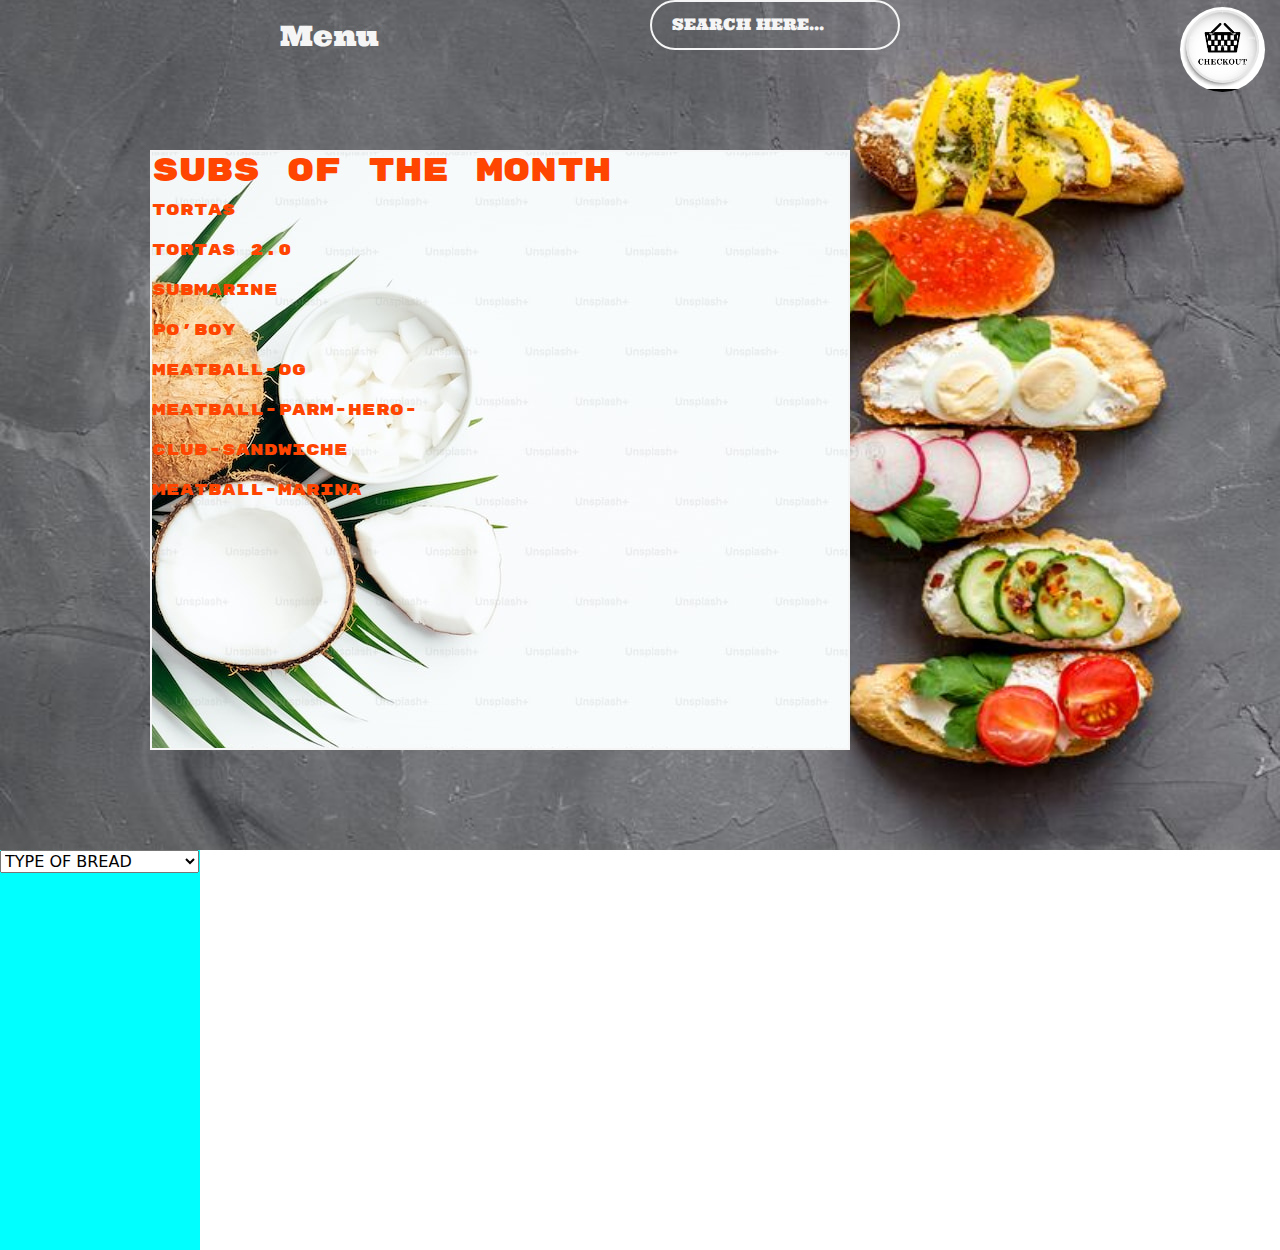
==== pages/bulid.html @ 58b0288f "progress" ====
<!DOCTYPE html>
<html lang="en">
<head>
    <meta charset="UTF-8">
    <meta http-equiv="X-UA-Compatible" content="IE=edge">
    <meta name="viewport" content="width=device-width, initial-scale=1.0">
    <title>Menu</title>

     <!--external documents-->
     <link rel="stylesheet" href="https://cdn.jsdelivr.net/npm/bootstrap@5.2.3/dist/css/bootstrap.min.css">
     <link src="https://cdn.jsdelivr.net/npm/bootstrap@5.2.3/dist/js/bootstrap.min.js">
     <link rel="preconnect" href="https://fonts.googleapis.com">
     <link rel="preconnect" href="https://fonts.gstatic.com" crossorigin>
     <link href="https://fonts.googleapis.com/css2?family=Rubik+Mono+One&family=Ultra&display=swap" rel="stylesheet">

     <!--internal documents-->
    <link rel="stylesheet" href="../css/style.css">
    <script type="application/javascript" src="../js/index.js"></script>
</head>
<body>
    <div>
        <div class="row">
            <div class="col-12">
                <div class="intro">
                        <div class="header">
                            <h3>Menu</h3>
                            <a href="../pages/checkout.html"><h4></h4></a>
                        </div>
                        <div class="search-bar">SEARCH HERE...</div>
                        <div class="Menu">
                            <h2>SUBS OF THE MONTH</h2>
                            <div class="menu-list">
                            <p>TORTAS</p>
                            <p>TORTAS 2.0</p>
                            <p>SUBMARINE</p>
                            <p>PO'BOY</p>
                            <p>MEATBALL-OG</p>
                            <p>MEATBALL-PARM-HERO-</p>
                            <p>CLUB-SANDWICHE</p>
                            <p>MEATBALL-MARINA</p>
                            </div>
                        </div>
                        
                </div>
            </div>
        </div>
    </div>  
    <form class="bread">
        <select>
            <option>TYPE OF BREAD</option> 
            <option>WHEAT BREAD</option>
            <option>WHITE BREAD</option>
            <option>ITALIAN HERB & HERB</option>
            <option>MALTED RYE</option>
            <option>PLAIN WRAP</option>
            <option>GLUTEN FREE WRAP</option>
            <option>MULTIGRAIN WRAP</option>
        </select>
    </form> 
</body>
</html>
---- css/style.css ----
.header{
    float: right;
}


.header h3{
    margin-left: -1000px;
    margin-top: 20px;
    font-family: 'Ultra', serif;
    color: whitesmoke;
   
}

.header h4{
    width: 85px;
    height: 85px;
    border-radius: 50px;
    margin-top: -55px;
    background-image: url(../assets/checkout.jpeg);
    background-position: center;
    background-size: cover;
    margin-left: -100px;
}

.search-bar{
    width: 250px;
    height: 50px;
    border-radius: 45px;
    margin-left: 650px;
    color: whitesmoke;
    font-family: 'Ultra', serif;
    border: 2px solid whitesmoke;
    padding-top: 10px;
    padding-left: 20px;
}

.search-bar:hover{
    width: 250px;
    height: 50px;
    border-radius: 45px;
    margin-left: 650px;
    color: black;
    font-family: 'Ultra', serif;
    border: 2px solid whitesmoke;
    padding-top: 10px;
    padding-left: 20px;
    background-color: whitesmoke;
    cursor: pointer;
}

.intro{
    width: 100%;
    height: 850px;
    background-image: url(../assets/menu\ BG.jpeg);
    background-position: center;
    background-size: cover;
}

.Menu{
    width: 700px;
    height: 600px;
    border: 2px solid whitesmoke;
    color: orangered;
    font-family: 'Rubik Mono One', sans-serif;
    margin-left: 150px;
    margin-top: 100px;
    background-image: url(../assets/BG.jpeg);
}


.bread{
    width: 200px;
    height: 400px;
    background-color: aqua;
}
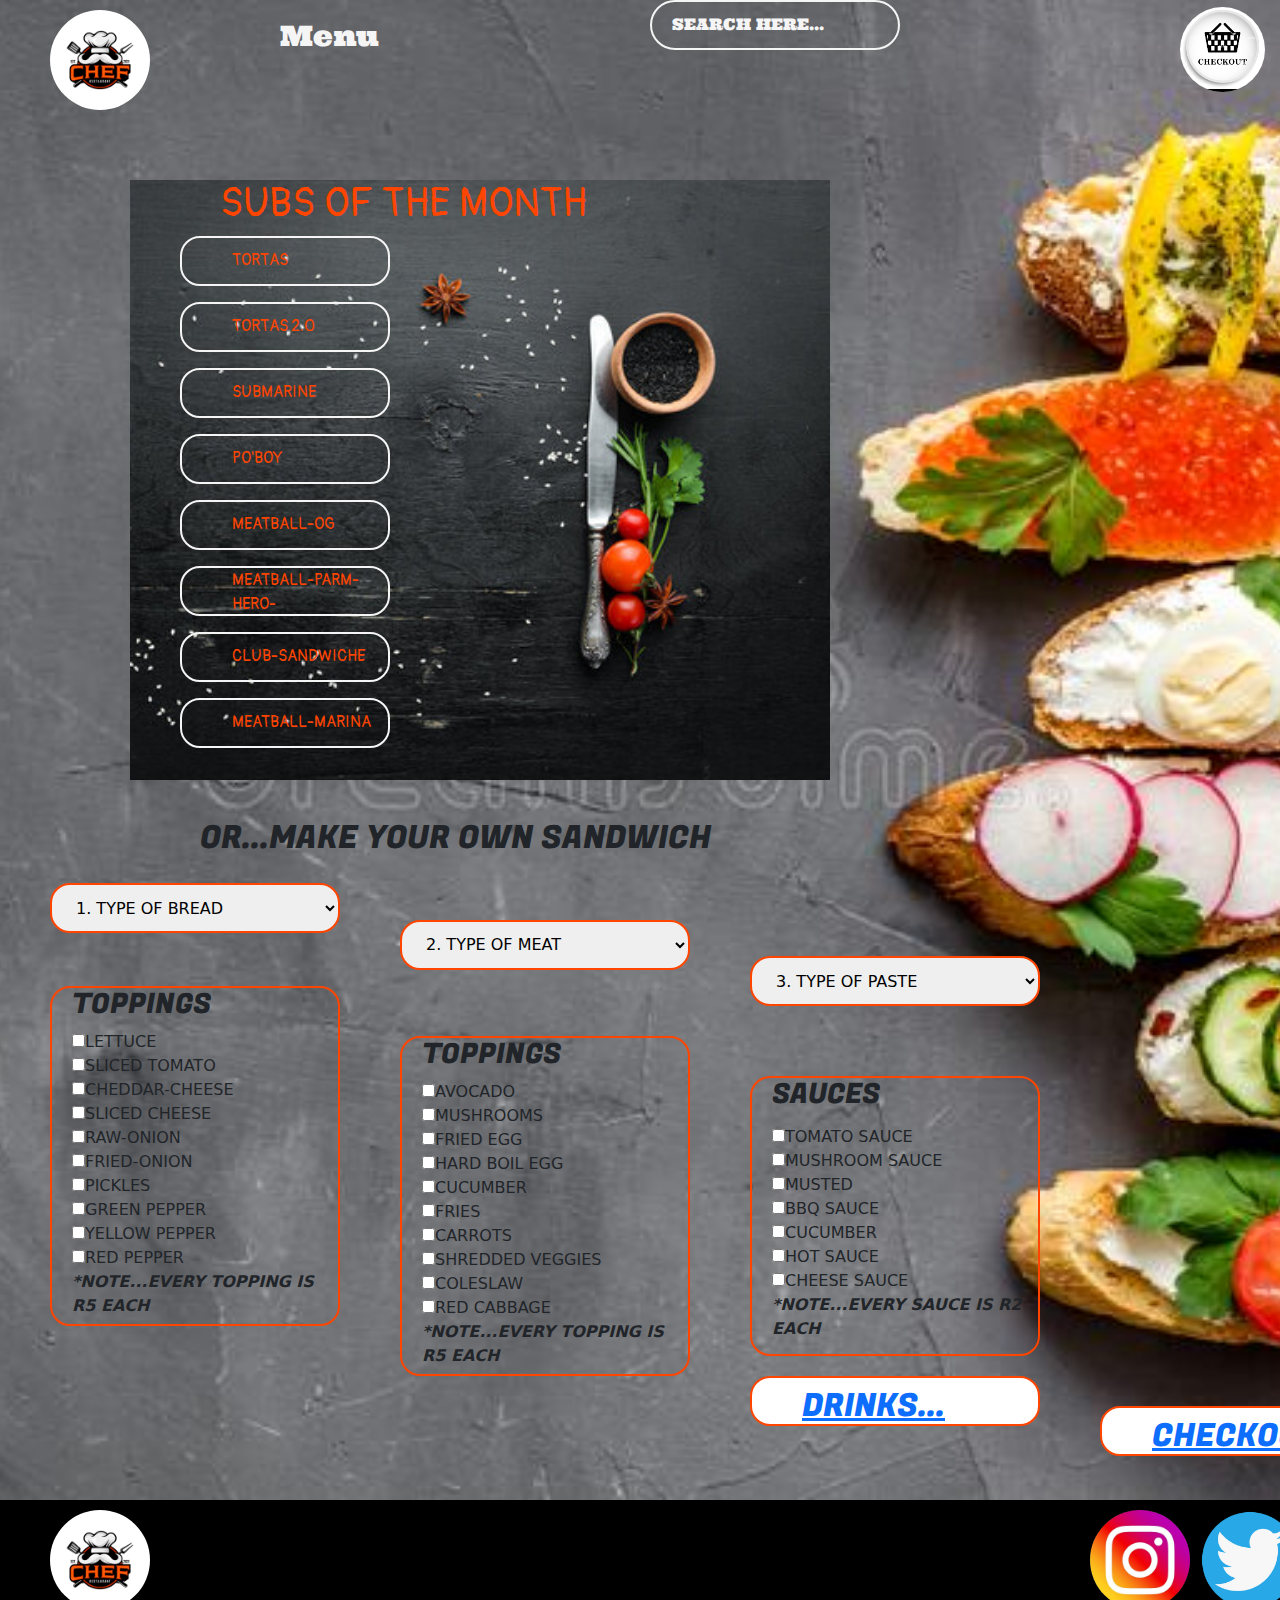
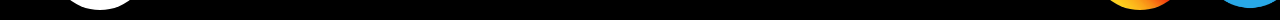
==== commit 6a9fb40b: "progress" ====
--- a/pages/bulid.html
+++ b/pages/bulid.html
@@ -11,7 +11,7 @@
      <link src="https://cdn.jsdelivr.net/npm/bootstrap@5.2.3/dist/js/bootstrap.min.js">
      <link rel="preconnect" href="https://fonts.googleapis.com">
      <link rel="preconnect" href="https://fonts.gstatic.com" crossorigin>
-     <link href="https://fonts.googleapis.com/css2?family=Rubik+Mono+One&family=Ultra&display=swap" rel="stylesheet">
+     <link href="https://fonts.googleapis.com/css2?family=Fugaz+One&family=Pangolin&family=Rubik+Mono+One&family=Shrikhand&family=Ultra&display=swap" rel="stylesheet">
 
      <!--internal documents-->
     <link rel="stylesheet" href="../css/style.css">
@@ -22,40 +22,144 @@
         <div class="row">
             <div class="col-12">
                 <div class="intro">
+                      
                         <div class="header">
                             <h3>Menu</h3>
                             <a href="../pages/checkout.html"><h4></h4></a>
                         </div>
                         <div class="search-bar">SEARCH HERE...</div>
+                        <a href="../index.html"><div class="chef-logo"></div></a>
                         <div class="Menu">
-                            <h2>SUBS OF THE MONTH</h2>
+                            <h1>SUBS OF THE MONTH</h1>
                             <div class="menu-list">
-                            <p>TORTAS</p>
-                            <p>TORTAS 2.0</p>
-                            <p>SUBMARINE</p>
-                            <p>PO'BOY</p>
-                            <p>MEATBALL-OG</p>
-                            <p>MEATBALL-PARM-HERO-</p>
-                            <p>CLUB-SANDWICHE</p>
-                            <p>MEATBALL-MARINA</p>
+                            <p class="TORTAS">TORTAS</p>
+                            <p class="tORTAS">TORTAS 2.0</p>
+                            <p class="SUBMARINE">SUBMARINE</p>
+                            <p class="POBOY">PO'BOY</p>
+                            <p class="OG">MEATBALL-OG</p>
+                            <p class="HERO">MEATBALL-PARM-HERO-</p>
+                            <p class="CS">CLUB-SANDWICHE</p>
+                            <p class="MM">MEATBALL-MARINA</p>
                             </div>
                         </div>
+
+                        <div class="MYOS">
+                            <h2>OR...MAKE YOUR OWN SANDWICH</h2>
+                        </div>
+
+                        <form class="bread">
+                            <select class="BREAD">
+                                <option>1. TYPE OF BREAD</option> 
+                                <option>WHEAT BREAD...........R25.99</option>
+                                <option>WHITE BREAD...........R15.99</option>
+                                <option>SOURDOUGH BREAD...........R15.99</option>
+                                <option>RYE BREAD...........R15.99</option>
+                                <option>FLAT BREAD...........R15.99</option>
+                                <option>GLUTEN FREE WRAP...........R15.99</option>
+                                <option>MULTIGRAIN BREAD...........R15.99</option>
+                            </select>
+                        </form>
                         
+                        <form class="meat">
+                            <select class="MEAT">
+                                <option>2. TYPE OF MEAT</option> 
+                                <option>HAM SLICES...........R25.99</option>
+                                <option>SALAMI SLICES...........R15.99</option>
+                                <option>POLONY...........R15.99</option>
+                                <option>TURKEY...........R15.99</option>
+                                <option>LAMB SLICES...........R15.99</option>
+                                <option>CHICKEN SLICES...........R15.99</option>
+                                <option>MEATBALLS...........R15.99</option>
+                            </select>
+                        </form>
+
+                        <form class="paste">
+                            <select class="PASTE">
+                                <option>3. TYPE OF PASTE</option> 
+                                <option>Hummus...........R25.99</option>
+                                <option>SPICY AVOCADO SPREAD...........R15.99</option>
+                                <option>CREAMY CHEESE AND CHIVES...........R15.99</option>
+                                <option>MAYONNAISE...........R15.99</option>
+                            </select>
+                        </form>
+
+                        <form >
+                            <div class="toppings">
+                                <h3>TOPPINGS</h3>
+                                <input type="checkbox">LETTUCE
+                                <div><input type="checkbox">SLICED TOMATO</div>
+                                <div><input type="checkbox">CHEDDAR-CHEESE</div>
+                                <div><input type="checkbox">SLICED CHEESE</div>
+                                <div><input type="checkbox">RAW-ONION</div>
+                                <div><input type="checkbox">FRIED-ONION</div>
+                                <div><input type="checkbox">PICKLES</div>
+                                <div><input type="checkbox">GREEN PEPPER</div>
+                                <div><input type="checkbox">YELLOW PEPPER</div>
+                                <div><input type="checkbox">RED PEPPER</div>
+                                <strong><i><p>*NOTE...EVERY TOPPING IS R5 EACH</p></i></strong>
+                            </div>
+                        </form>
+
+                        <form >
+                            <div class="toppings-two">
+                                <h3>TOPPINGS</h3>
+                                <input type="checkbox">AVOCADO 
+                                <div><input type="checkbox">MUSHROOMS</div>
+                                <div><input type="checkbox">FRIED EGG</div>
+                                <div><input type="checkbox">HARD BOIL EGG</div>
+                                <div><input type="checkbox">CUCUMBER</div>
+                                <div><input type="checkbox">FRIES</div>
+                                <div><input type="checkbox">CARROTS</div>
+                                <div><input type="checkbox">SHREDDED VEGGIES</div>
+                                <div><input type="checkbox">COLESLAW</div>
+                                <div><input type="checkbox">RED CABBAGE</div>
+                                <strong><i><p>*NOTE...EVERY TOPPING IS R5 EACH</p></i></strong>
+                            </div>
+                            
+                        </form>
+
+                        <form >
+                            <div class="toppings-three">
+                                <h3>SAUCES</h3>
+                                <input type="checkbox">TOMATO SAUCE
+                                <div><input type="checkbox">MUSHROOM SAUCE</div>
+                                <div><input type="checkbox">MUSTED</div>
+                                <div><input type="checkbox">BBQ SAUCE</div>
+                                <div><input type="checkbox">CUCUMBER</div>
+                                <div><input type="checkbox">HOT SAUCE</div>
+                                <div><input type="checkbox">CHEESE SAUCE</div>
+                                <strong><i><p>*NOTE...EVERY SAUCE IS R2 EACH</p></i></strong>
+
+                            </div>
+                        </form>
+
+                        <div class="button">
+                            <h2><a href="../pages/drinks.html">DRINKS...</a></h2>
+                        </div>
+
+                        <div class="checkout-button">
+                            <h2><a href="../pages/checkout.html">CHECKOUT -></a></h2>
+                        </div>
+
                 </div>
             </div>
         </div>
     </div>  
-    <form class="bread">
-        <select>
-            <option>TYPE OF BREAD</option> 
-            <option>WHEAT BREAD</option>
-            <option>WHITE BREAD</option>
-            <option>ITALIAN HERB & HERB</option>
-            <option>MALTED RYE</option>
-            <option>PLAIN WRAP</option>
-            <option>GLUTEN FREE WRAP</option>
-            <option>MULTIGRAIN WRAP</option>
-        </select>
-    </form> 
+
+    <footer>
+        <section>
+            <div class="row">
+                <div class="col-12">
+                    <div class="footer">
+                        <div class="chef-logo"></div>
+                        <div class="instagram-logo"></div>
+                        <div class="twitter-logo"></div>
+                        <div class="facebook-logo"></div>
+                    </div>
+                </div>
+
+            </div>
+        </section>
+    </footer>
 </body>
 </html>--- a/css/style.css
+++ b/css/style.css
@@ -1,7 +1,19 @@
+.chef-logo{
+    width: 100px;
+    height: 100px;
+    border-radius: 50px;
+    margin-left: 30px;
+    margin-top: -40px;
+    background-image: url(../assets/master-chef-logo-design-template-free-vector.webp);
+    background-position: center;
+    background-size: cover;
+
+}
+
+
 .header{
     float: right;
 }
-
 
 .header h3{
     margin-left: -1000px;
@@ -50,7 +62,7 @@
 
 .intro{
     width: 100%;
-    height: 850px;
+    height: 1500px;
     background-image: url(../assets/menu\ BG.jpeg);
     background-position: center;
     background-size: cover;
@@ -59,17 +71,372 @@
 .Menu{
     width: 700px;
     height: 600px;
-    border: 2px solid whitesmoke;
     color: orangered;
-    font-family: 'Rubik Mono One', sans-serif;
-    margin-left: 150px;
-    margin-top: 100px;
-    background-image: url(../assets/BG.jpeg);
-}
-
-
-.bread{
-    width: 200px;
-    height: 400px;
-    background-color: aqua;
-}
+    font-family: 'Pangolin', cursive;
+    margin-left: 130px;
+    margin-top: 70px;
+    background-image: url(../assets/menu2.jpeg);
+    background-position: right;
+    background-size: cover;
+} 
+
+.Menu h1{
+    margin-left: 90px;
+}
+
+.menu-list {
+   padding-left: 50px;
+}
+
+.TORTAS{
+    width: 210px;
+    height: 50px;
+    border-radius: 20px;
+    border: 2px solid whitesmoke;
+    padding-left: 50px;
+    padding-top: 10px;
+}
+
+.TORTAS:hover{
+    width: 210px;
+    height: 50px;
+    border-radius: 20px;
+    border: 2px solid whitesmoke;
+    padding-left: 50px;
+    padding-top: 10px;
+    background-color: whitesmoke;
+    color: black;
+    cursor: pointer;
+}
+
+.tORTAS{
+    width: 210px;
+    height: 50px;
+    border-radius: 20px;
+    border: 2px solid whitesmoke;
+    padding-left: 50px;
+    padding-top: 10px;
+}
+
+.tORTAS:hover{
+    width: 210px;
+    height: 50px;
+    border-radius: 20px;
+    border: 2px solid whitesmoke;
+    padding-left: 50px;
+    padding-top: 10px;
+    background-color: whitesmoke;
+    color: black;
+    cursor: pointer;
+}
+
+.SUBMARINE{
+    width: 210px;
+    height: 50px;
+    border-radius: 20px;
+    border: 2px solid whitesmoke;
+    padding-left: 50px;
+    padding-top: 10px;
+}
+
+.SUBMARINE:hover{
+    width: 210px;
+    height: 50px;
+    border-radius: 20px;
+    border: 2px solid whitesmoke;
+    padding-left: 50px;
+    padding-top: 10px;
+    background-color: whitesmoke;
+    color: black;
+    cursor: pointer;
+}
+
+.POBOY{
+    width: 210px;
+    height: 50px;
+    border-radius: 20px;
+    border: 2px solid whitesmoke;
+    padding-left: 50px;
+    padding-top: 10px;
+}
+
+.POBOY:hover{
+    width: 210px;
+    height: 50px;
+    border-radius: 20px;
+    border: 2px solid whitesmoke;
+    padding-left: 50px;
+    padding-top: 10px;
+    background-color: whitesmoke;
+    color: black;
+    cursor: pointer;
+}
+
+.OG{
+    width: 210px;
+    height: 50px;
+    border-radius: 20px;
+    border: 2px solid whitesmoke;
+    padding-left: 50px;
+    padding-top: 10px;
+}
+
+.OG:hover{
+    width: 210px;
+    height: 50px;
+    border-radius: 20px;
+    border: 2px solid whitesmoke;
+    padding-left: 50px;
+    padding-top: 10px;
+    background-color: whitesmoke;
+    color: black;
+    cursor: pointer;
+}
+
+.HERO{
+    width: 210px;
+    height: 50px;
+    border-radius: 20px;
+    border: 2px solid whitesmoke;
+    padding-left: 50px;
+    
+}
+
+.HERO:hover{
+    width: 210px;
+    height: 50px;
+    border-radius: 20px;
+    border: 2px solid whitesmoke;
+    padding-left: 50px;
+   
+    background-color: whitesmoke;
+    color: black;
+    cursor: pointer;
+}
+
+.CS{
+    width: 210px;
+    height: 50px;
+    border-radius: 20px;
+    border: 2px solid whitesmoke;
+    padding-left: 50px;
+    padding-top: 10px;
+}
+
+.CS:hover{
+    width: 210px;
+    height: 50px;
+    border-radius: 20px;
+    border: 2px solid whitesmoke;
+    padding-left: 50px;
+    padding-top: 10px;
+    background-color: whitesmoke;
+    color: black;
+    cursor: pointer;
+}
+
+.MM{
+    width: 210px;
+    height: 50px;
+    border-radius: 20px;
+    border: 2px solid whitesmoke;
+    padding-left: 50px;
+    padding-top: 10px;
+}
+
+.MM:hover{
+    width: 210px;
+    height: 50px;
+    border-radius: 20px;
+    border: 2px solid whitesmoke;
+    padding-left: 50px;
+    padding-top: 10px;
+    background-color: whitesmoke;
+    color: black;
+    cursor: pointer;
+}
+
+.MYOS{
+    margin-left: 200px;
+    margin-top: 40px;
+    margin-bottom: 25px;
+    font-family: 'Fugaz One', cursive;
+}
+
+.BREAD{
+    width: 290px;
+    height: 50px;
+    border-radius: 20px;
+    border: 2px solid orangered;
+    padding-left: 20px;
+    margin-left: 50px;
+}
+
+.MEAT{
+    width: 290px;
+    height: 50px;
+    border-radius: 20px;
+    border: 2px solid orangered;
+    padding-left: 20px;
+    margin-left: 400px;
+    margin-top: -500px;
+}
+
+.PASTE{
+    width: 290px;
+    height: 50px;
+    border-radius: 20px;
+    border: 2px solid orangered;
+    padding-left: 20px;
+    margin-left: 750px;
+    margin-top: -600px;
+}
+
+.toppings h3{
+    font-family: 'Fugaz One', cursive;
+}
+
+.toppings{
+    width: 290px;
+    height: 340px;
+    border-radius: 20px;
+    border: 2px solid orangered;
+    padding-left: 20px;
+    margin-left: 50px;
+    margin-top: -20px;
+}
+
+.toppings-two h3{
+    font-family: 'Fugaz One', cursive;
+}
+
+.toppings-two{
+    width: 290px;
+    height: 340px;
+    border-radius: 20px;
+    border: 2px solid orangered;
+    padding-left: 20px;
+    margin-left: 400px;
+    margin-top: -290px;
+}
+
+.toppings-three h3{
+    font-family: 'Fugaz One', cursive;
+    padding-bottom: 5px;
+}
+
+.toppings-three{
+    width: 290px;
+    height: 280px;
+    border-radius: 20px;
+    border: 2px solid orangered;
+    padding-left: 20px;
+    margin-left: 750px;
+    margin-top: -300px;
+}
+
+.button{
+    width: 290px;
+    height: 50px;
+    border-radius: 20px;
+    border: 2px solid orangered;
+    background-color: white;
+    padding-top: 10px;
+    padding-left: 50px;
+    margin-left: 750px;
+    margin-top: 20px;
+    font-family: 'Fugaz One', cursive;
+}
+
+.button:hover{
+    width: 290px;
+    height: 50px;
+    border-radius: 20px;
+    border: 2px solid whitesmoke;
+    background-color: whitesmoke;
+    color: orangered;
+    padding-top: 10px;
+    padding-left: 50px;
+    margin-left: 750px;
+    margin-top: 20px;
+    font-family: 'Fugaz One', cursive;
+}
+
+.checkout-button{
+    width: 290px;
+    height: 50px;
+    border-radius: 20px;
+    border: 2px solid orangered;
+    background-color: white;
+    color: whitesmoke;
+    padding-top: 10px;
+    padding-left: 50px;
+    margin-left: 1100px;
+    margin-top: -20px;
+    font-family: 'Fugaz One', cursive;
+}
+
+.checkout-button:hover{
+    width: 290px;
+    height: 50px;
+    border-radius: 20px;
+    border: 2px solid whitesmoke;
+    background-color: whitesmoke;
+    color: orangered;
+    padding-top: 10px;
+    padding-left: 50px;
+    margin-left: 1100px;
+    margin-top: -20px;
+    font-family: 'Fugaz One', cursive;
+}
+
+.footer{
+    width: 100%;
+    height: 120px;
+    background-color: black;
+    padding-top: 50px;
+}
+
+.chef-logo{
+    width: 100px;
+    height: 100px;
+    border-radius: 50px;
+    margin-left: 50px;
+    background-image: url(../assets/master-chef-logo-design-template-free-vector.webp);
+    background-position: center;
+    background-size: cover;
+
+}
+
+.instagram-logo{
+    width: 100px;
+    height: 100px;
+    border-radius: 50px;
+    margin-left: 1090px;
+    margin-top: -100px;
+    background-image: url(../assets/instagram\ logo.jpeg);
+    background-position: center;
+    background-size: cover;
+}
+
+.twitter-logo{
+    width: 100px;
+    height: 100px;
+    border-radius: 50px;
+    margin-left: 1200px;
+    margin-top: -100px;
+    background-image: url(../assets/twitter\ .png);
+    background-position: center;
+    background-size: cover;
+}
+
+.facebook-logo{
+    width: 110px;
+    height: 110px;
+    border-radius: 50px;
+    margin-left: 1300px;
+    margin-top: -105px;
+    background-image: url(../assets/Facebook.png);
+    background-position: center;
+    background-size: cover;
+}
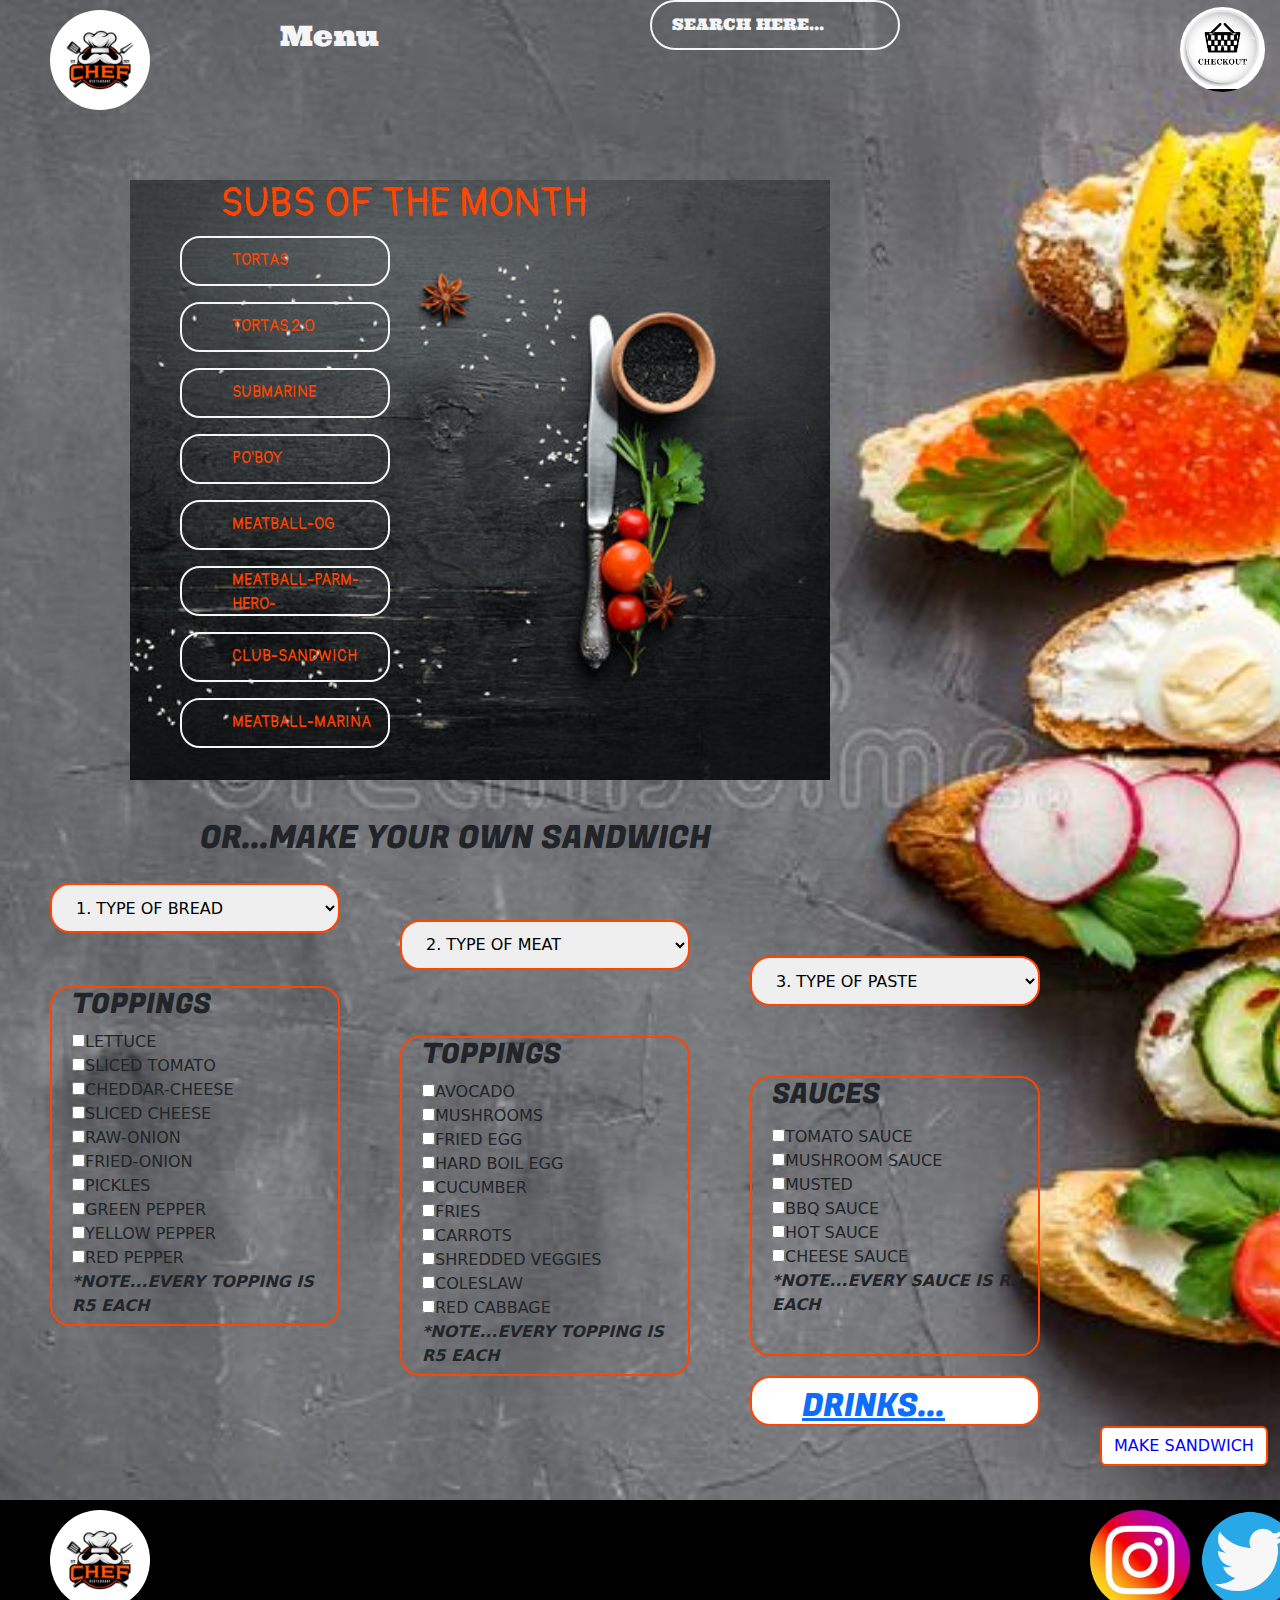
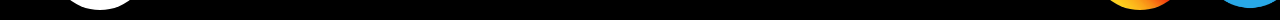
==== commit b88060c7: "progress" ====
--- a/pages/bulid.html
+++ b/pages/bulid.html
@@ -15,13 +15,13 @@
 
      <!--internal documents-->
     <link rel="stylesheet" href="../css/style.css">
-    <script type="application/javascript" src="../js/index.js"></script>
+    <script type="application/javascript" src="../js/build.js"></script>
 </head>
 <body>
-    <div>
+    <form id="sandwichForm" >
         <div class="row">
             <div class="col-12">
-                <div class="intro">
+                <div class="intro" >
                       
                         <div class="header">
                             <h3>Menu</h3>
@@ -32,14 +32,14 @@
                         <div class="Menu">
                             <h1>SUBS OF THE MONTH</h1>
                             <div class="menu-list">
-                            <p class="TORTAS">TORTAS</p>
-                            <p class="tORTAS">TORTAS 2.0</p>
-                            <p class="SUBMARINE">SUBMARINE</p>
-                            <p class="POBOY">PO'BOY</p>
-                            <p class="OG">MEATBALL-OG</p>
-                            <p class="HERO">MEATBALL-PARM-HERO-</p>
-                            <p class="CS">CLUB-SANDWICHE</p>
-                            <p class="MM">MEATBALL-MARINA</p>
+                            <p class="TORTAS" id="tortas" >TORTAS</p>
+                            <p class="tORTAS" id="t" >TORTAS 2.0</p>
+                            <p class="SUBMARINE" id="submarine" >SUBMARINE</p>
+                            <p class="POBOY" id="poboy" >PO'BOY</p>
+                            <p class="OG" id="og">MEATBALL-OG</p>
+                            <p class="HERO" id="meatball">MEATBALL-PARM-HERO-</p>
+                            <p class="CS" id="club">CLUB-SANDWICH</p>
+                            <p class="MM" id="marina">MEATBALL-MARINA</p>
                             </div>
                         </div>
 
@@ -48,71 +48,71 @@
                         </div>
 
                         <form class="bread">
-                            <select class="BREAD">
+                            <select class="BREAD" id="roll" name="loaf">
                                 <option>1. TYPE OF BREAD</option> 
-                                <option>WHEAT BREAD...........R25.99</option>
-                                <option>WHITE BREAD...........R15.99</option>
-                                <option>SOURDOUGH BREAD...........R15.99</option>
-                                <option>RYE BREAD...........R15.99</option>
-                                <option>FLAT BREAD...........R15.99</option>
-                                <option>GLUTEN FREE WRAP...........R15.99</option>
-                                <option>MULTIGRAIN BREAD...........R15.99</option>
+                                <option value="wheat bread" id="wheat bread">WHEAT BREAD...........R15</option>
+                                <option value="white bread" id="white bread">WHITE BREAD...........R15</option>
+                                <option value="sourdough bread" id="sourdough bread">SOURDOUGH BREAD...........R15</option>
+                                <option value="rye bread" id="rye bread">RYE BREAD...........R15</option>
+                                <option value="flat bread" id="lat bread">FLAT BREAD...........R15</option>
+                                <option value="gluten free wrap" id="gluten free wrap">GLUTEN FREE WRAP...........R15</option>
+                                <option value="multigrain bread" id="multigrain bread">MULTIGRAIN BREAD...........R15</option>
                             </select>
                         </form>
                         
-                        <form class="meat">
-                            <select class="MEAT">
+                        <form class="meat" >
+                            <select class="MEAT" id="flesh" >
                                 <option>2. TYPE OF MEAT</option> 
-                                <option>HAM SLICES...........R25.99</option>
-                                <option>SALAMI SLICES...........R15.99</option>
-                                <option>POLONY...........R15.99</option>
-                                <option>TURKEY...........R15.99</option>
-                                <option>LAMB SLICES...........R15.99</option>
-                                <option>CHICKEN SLICES...........R15.99</option>
-                                <option>MEATBALLS...........R15.99</option>
+                                <option value="ham slices" id="ham slices">HAM SLICES...........R24.99</option>
+                                <option value="salami slices" id="salami slices">SALAMI SLICES...........R19.99</option>
+                                <option value="polony" id="polony">POLONY...........R14.99</option>
+                                <option value="turkey" id="turkey">TURKEY...........R27.99</option>
+                                <option value="lamb slices" id="lamb slices" >LAMB SLICES...........R34.99</option>
+                                <option value="chicken slices" id="chicken slices">CHICKEN SLICES...........R24.99</option>
+                                <option value="meatballs" id="meatballs">MEATBALLS...........R14.99</option>
                             </select>
                         </form>
 
                         <form class="paste">
-                            <select class="PASTE">
+                            <select class="PASTE" id="spread">
                                 <option>3. TYPE OF PASTE</option> 
-                                <option>Hummus...........R25.99</option>
-                                <option>SPICY AVOCADO SPREAD...........R15.99</option>
-                                <option>CREAMY CHEESE AND CHIVES...........R15.99</option>
-                                <option>MAYONNAISE...........R15.99</option>
+                                <option value="hummus" id="hummus">Hummus...........R24.99</option>
+                                <option value="spicy avocado spread" id="spicy avocado spread">SPICY AVOCADO SPREAD...........R19.99</option>
+                                <option value="creamy cheese and chives" id="creamy cheese and chives">CREAMY CHEESE AND CHIVES...........R14.99</option>
+                                <option value="mayonnaise" id="mayonnaise">MAYONNAISE...........R27.99</option>
                             </select>
                         </form>
 
-                        <form >
-                            <div class="toppings">
+                        <form onchange="">
+                            <div class="toppings" id="condiments">
                                 <h3>TOPPINGS</h3>
-                                <input type="checkbox">LETTUCE
-                                <div><input type="checkbox">SLICED TOMATO</div>
-                                <div><input type="checkbox">CHEDDAR-CHEESE</div>
-                                <div><input type="checkbox">SLICED CHEESE</div>
-                                <div><input type="checkbox">RAW-ONION</div>
-                                <div><input type="checkbox">FRIED-ONION</div>
-                                <div><input type="checkbox">PICKLES</div>
-                                <div><input type="checkbox">GREEN PEPPER</div>
-                                <div><input type="checkbox">YELLOW PEPPER</div>
-                                <div><input type="checkbox">RED PEPPER</div>
+                                <input type="checkbox" name="tops" value="lettuce" data-price="5" id="lettuce">LETTUCE
+                                <div><input type="checkbox" name="tops" value="slicedTomato" data-price="5" id="slicedTomato">SLICED TOMATO</div>
+                                <div><input type="checkbox" name="tops" value="cheddarCheese" data-price="5" id="cheddarCheese">CHEDDAR-CHEESE</div>
+                                <div><input type="checkbox" name="tops" value="slicedCheese" data-price="5" id="slicedCheese">SLICED CHEESE</div>
+                                <div><input type="checkbox" name="tops" value="rawOnion" data-price="5" id="rawOnion">RAW-ONION</div>
+                                <div><input type="checkbox" name="tops" value="friedOnion" data-price="5" id="friedOnion">FRIED-ONION</div>
+                                <div><input type="checkbox" name="tops" value="pickles" data-price="5" id="pickles">PICKLES</div>
+                                <div><input type="checkbox" name="tops" value="green pepper" data-price="5" id="green">GREEN PEPPER</div>
+                                <div><input type="checkbox" name="tops" value="yellow pepper" data-price="5" id="yellow">YELLOW PEPPER</div>
+                                <div><input type="checkbox" name="tops" value="red pepper" data-price="5" id="red">RED PEPPER</div>
                                 <strong><i><p>*NOTE...EVERY TOPPING IS R5 EACH</p></i></strong>
                             </div>
                         </form>
 
-                        <form >
+                        <form > 
                             <div class="toppings-two">
                                 <h3>TOPPINGS</h3>
-                                <input type="checkbox">AVOCADO 
-                                <div><input type="checkbox">MUSHROOMS</div>
-                                <div><input type="checkbox">FRIED EGG</div>
-                                <div><input type="checkbox">HARD BOIL EGG</div>
-                                <div><input type="checkbox">CUCUMBER</div>
-                                <div><input type="checkbox">FRIES</div>
-                                <div><input type="checkbox">CARROTS</div>
-                                <div><input type="checkbox">SHREDDED VEGGIES</div>
-                                <div><input type="checkbox">COLESLAW</div>
-                                <div><input type="checkbox">RED CABBAGE</div>
+                                <input type="checkbox" name="tops" value="avocado" data-price="5" id="avocado">AVOCADO 
+                                <div><input type="checkbox" name="tops" value="mushrooms" data-price="5"id="mushrooms">MUSHROOMS</div>
+                                <div><input type="checkbox" name="tops" value="fried egg" data-price="5" id="fried egg">FRIED EGG</div>
+                                <div><input type="checkbox" name="tops" value="hard boil egg" data-price="5" id="hard boil egg">HARD BOIL EGG</div>
+                                <div><input type="checkbox" name="tops" value="cucumber" data-price="5" id="cucumber">CUCUMBER</div>
+                                <div><input type="checkbox" name="tops" value="fries" data-price="5" id="fries">FRIES</div>
+                                <div><input type="checkbox" name="tops" value="carrots" data-price="5" id="carrots">CARROTS</div>
+                                <div><input type="checkbox" name="tops" value="shredded veggies" data-price="5" id="shredded veggies">SHREDDED VEGGIES</div>
+                                <div><input type="checkbox" name="tops" value="coleslaw" data-price="5" id="coleslaw">COLESLAW</div>
+                                <div><input type="checkbox" name="tops" value="red cabbage" data-price="5" id="red cabbage">RED CABBAGE</div>
                                 <strong><i><p>*NOTE...EVERY TOPPING IS R5 EACH</p></i></strong>
                             </div>
                             
@@ -121,13 +121,12 @@
                         <form >
                             <div class="toppings-three">
                                 <h3>SAUCES</h3>
-                                <input type="checkbox">TOMATO SAUCE
-                                <div><input type="checkbox">MUSHROOM SAUCE</div>
-                                <div><input type="checkbox">MUSTED</div>
-                                <div><input type="checkbox">BBQ SAUCE</div>
-                                <div><input type="checkbox">CUCUMBER</div>
-                                <div><input type="checkbox">HOT SAUCE</div>
-                                <div><input type="checkbox">CHEESE SAUCE</div>
+                                <input type="checkbox" name="sauce" value="tomato sauce" data-fee="2" id="tomato sauce">TOMATO SAUCE
+                                <div><input type="checkbox" name="sauce" value="mushroom sauce" data-fee="2" id="mushroom sauce">MUSHROOM SAUCE</div>
+                                <div><input type="checkbox" name="sauce" value="mustard" data-fee="2" id="mustard">MUSTED</div>
+                                <div><input type="checkbox" name="sauce" value="bbq sauce" data-fee="2" id="bbq sauce">BBQ SAUCE</div>
+                                <div><input type="checkbox" name="sauce" value="hot sauce" data-fee="2" id="hot suace">HOT SAUCE</div>
+                                <div><input type="checkbox" name="sauce" value="cheese sauce" data-fee="2" id="cheese sauce">CHEESE SAUCE</div>
                                 <strong><i><p>*NOTE...EVERY SAUCE IS R2 EACH</p></i></strong>
 
                             </div>
@@ -137,14 +136,13 @@
                             <h2><a href="../pages/drinks.html">DRINKS...</a></h2>
                         </div>
 
-                        <div class="checkout-button">
-                            <h2><a href="../pages/checkout.html">CHECKOUT -></a></h2>
-                        </div>
+                        <button class="btn btn-primary" type="button" onclick="makeWrap(); showOrder() "style="margin-left:1100px; border:2px solid orangered; color: blue; background-color: white;"> MAKE SANDWICH</button>
+
 
                 </div>
             </div>
         </div>
-    </div>  
+    </form>  
 
     <footer>
         <section>
